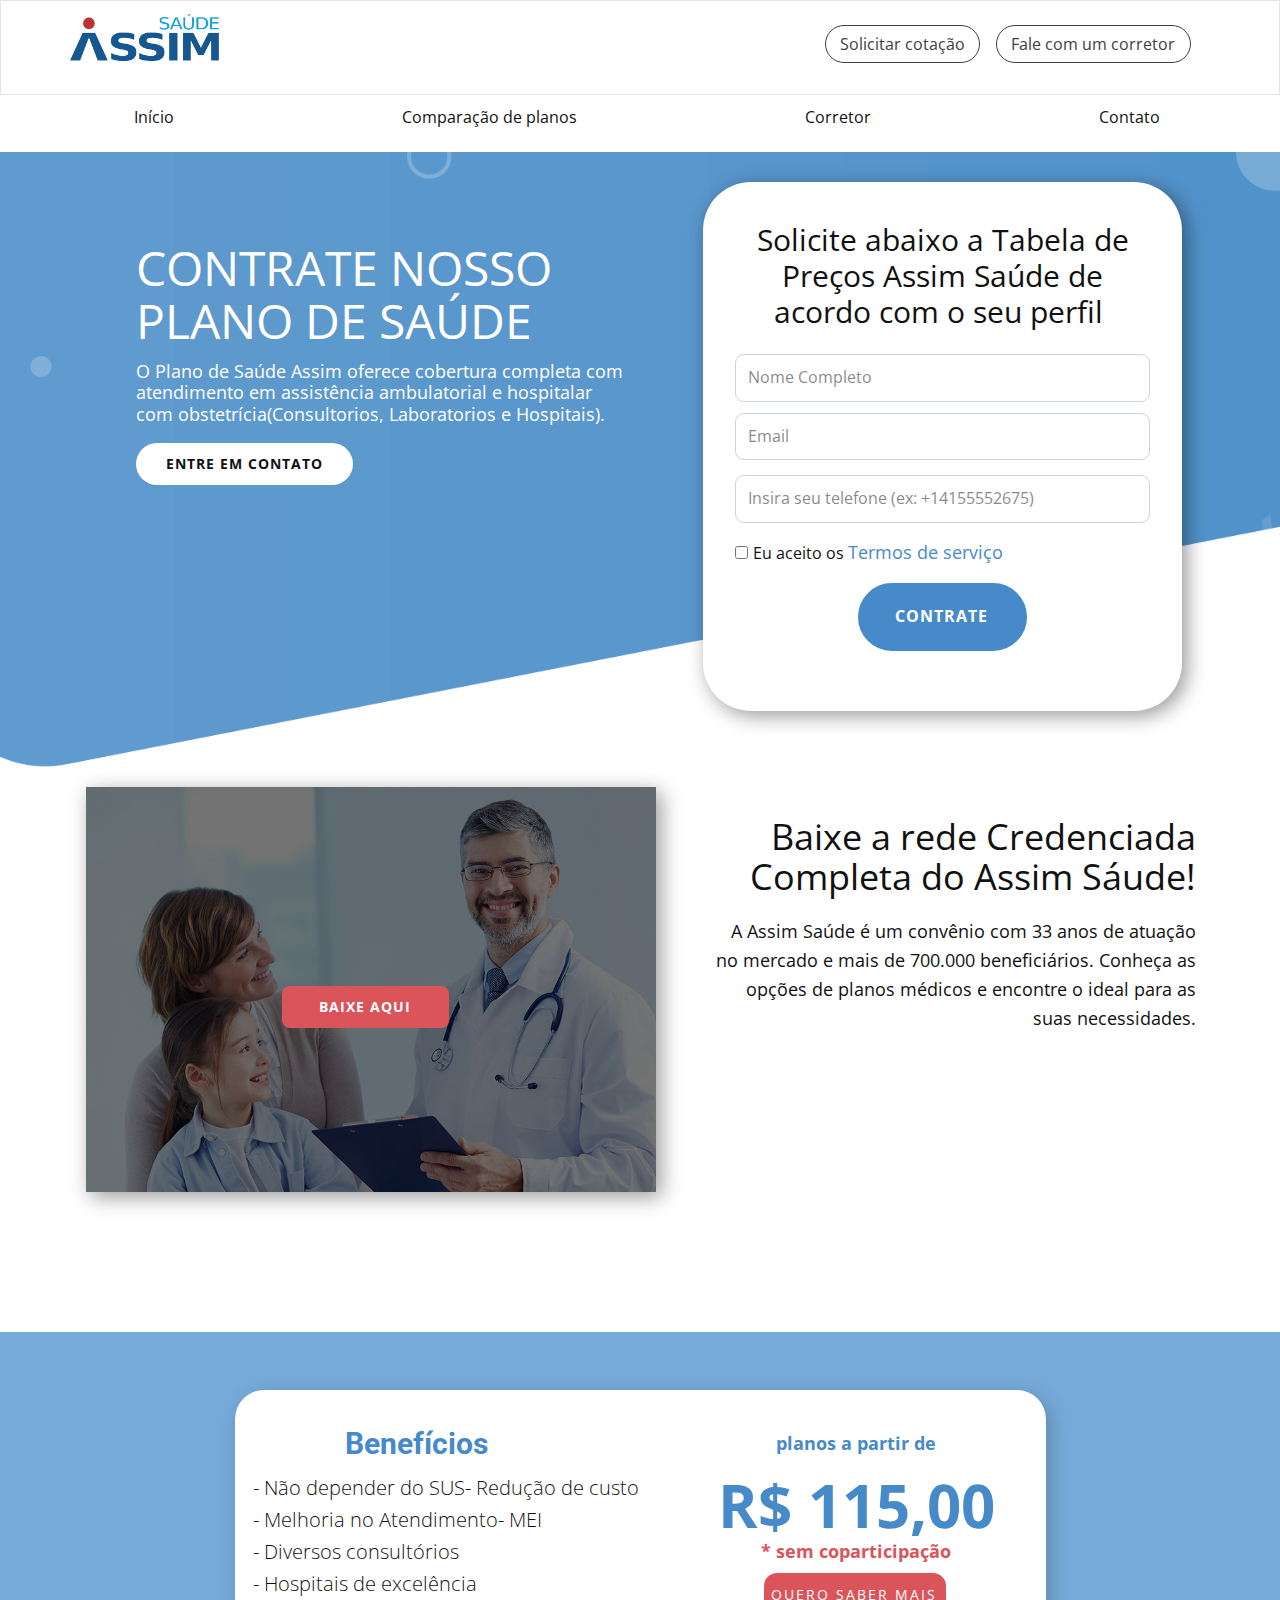
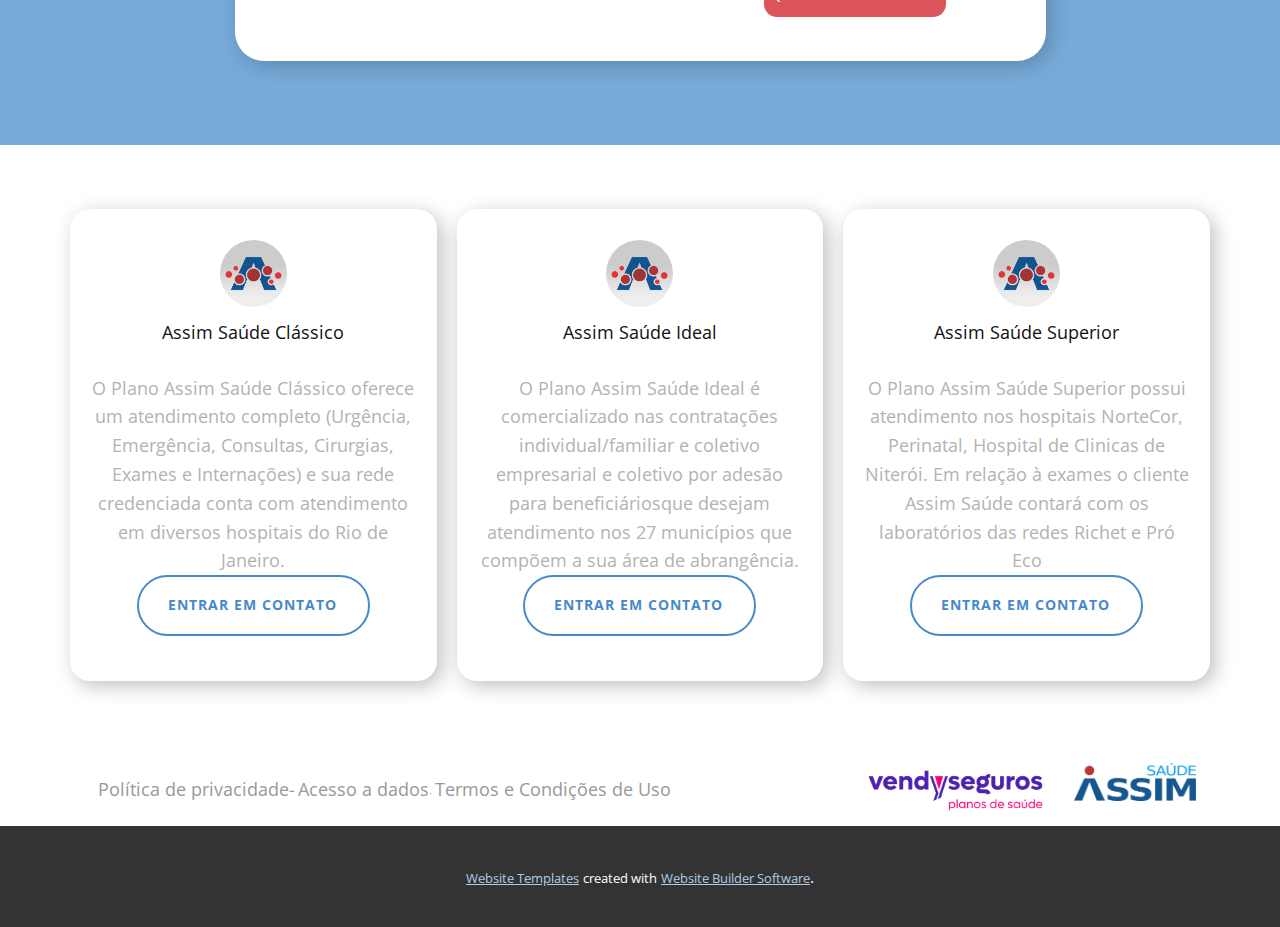
==== Assim.html @ 017b0360 "Add files via upload" ====
<!DOCTYPE html>
<html style="font-size: 16px;" lang="pt"><head>
    <meta name="viewport" content="width=device-width, initial-scale=1.0">
    <meta charset="utf-8">
    <meta name="keywords" content="​CONTRATE NOSSO PLANO DE SAÚDE, ​Uma equipe preparada e a melhor consultoria do Rio de Janeiro, Benefícios, planos a partir de, R$ 95,00">
    <meta name="description" content="">
    <title>Assim</title>
    <link rel="stylesheet" href="nicepage.css" media="screen">
<link rel="stylesheet" href="Assim.css" media="screen">
    <script class="u-script" type="text/javascript" src="jquery.js" defer=""></script>
    <script class="u-script" type="text/javascript" src="nicepage.js" defer=""></script>
    <meta name="generator" content="Nicepage 5.7.9, nicepage.com">
    <meta name="referrer" content="origin">
    <meta property="og:image" content="images/assimsade.png">
    <link id="u-theme-google-font" rel="stylesheet" href="https://fonts.googleapis.com/css?family=Roboto:100,100i,300,300i,400,400i,500,500i,700,700i,900,900i|Open+Sans:300,300i,400,400i,500,500i,600,600i,700,700i,800,800i">
    <link id="u-page-google-font" rel="stylesheet" href="https://fonts.googleapis.com/css?family=Open+Sans:300,300i,400,400i,500,500i,600,600i,700,700i,800,800i">
    
    
    
    
    
    <script type="application/ld+json">{
		"@context": "http://schema.org",
		"@type": "Organization",
		"name": "Site1",
		"logo": "images/assimsade.png?rand=aa9c"
}</script>
    <meta name="theme-color" content="#478ac9">
    <meta property="og:title" content="Assim">
    <meta property="og:description" content="">
    <meta property="og:type" content="website">
  <link rel="stylesheet" href="https://cdnjs.cloudflare.com/ajax/libs/font-awesome/4.5.0/css/font-awesome.min.css">
	<style>
		.whatsapp-link {
			position: fixed;
			width: 60px;
			height: 60px;
			bottom: 40px;
			right: 40px;
			background-color: #25d366;
			color: #fff;
			border-radius: 50px;
			text-align: center;
			font-size: 30px;
			box-shadow: 1px 1px 2px #888;
			z-index: 1000;
		}
 
		.fa-whatsapp {
			margin-top: 16px;
		}
</style><meta data-intl-tel-input-cdn-path="intlTelInput/"></head>
  <body class="u-body u-overlap u-xl-mode" data-lang="pt"><header class=" u-border-no-bottom u-border-no-left u-border-no-right u-border-no-top u-header u-section-row-container" id="sec-9229" style="" data-animation-name="" data-animation-duration="0" data-animation-delay="0" data-animation-direction=""><div class="u-section-rows">
        <div class="u-border-1 u-border-grey-10 u-section-row u-sticky u-sticky-8583 u-white" data-animation-name="" data-animation-duration="0" data-animation-delay="0" data-animation-direction="">
          <div class="u-clearfix u-sheet u-sheet-1">
            <nav class="u-menu u-menu-one-level u-offcanvas u-menu-1">
              <div class="menu-collapse">
                <a class="u-button-style u-custom-active-color u-custom-border-radius u-custom-color u-custom-hover-color u-grey-40 u-nav-link" href="#" style="background-image: none;">
                  <svg class="u-svg-link" viewBox="0 0 24 24"><use xmlns:xlink="http://www.w3.org/1999/xlink" xlink:href="#svg-9a63"></use></svg>
                  <svg class="u-svg-content" version="1.1" id="svg-9a63" viewBox="0 0 16 16" x="0px" y="0px" xmlns:xlink="http://www.w3.org/1999/xlink" xmlns="http://www.w3.org/2000/svg"><g><rect y="1" width="16" height="2"></rect><rect y="7" width="16" height="2"></rect><rect y="13" width="16" height="2"></rect>
</g></svg>
                </a>
              </div>
              <div class="u-custom-menu u-nav-container">
                <ul class="u-nav u-spacing-16 u-unstyled u-nav-1"><li class="u-nav-item"><a class="u-border-1 u-border-grey-75 u-button-style u-hover-palette-2-base u-nav-link u-radius-21" href="Assim.html#carousel_3b74" style="padding: 10px 14px;">Solicitar cotação</a>
</li><li class="u-nav-item"><a class="u-border-1 u-border-grey-75 u-button-style u-hover-palette-2-base u-nav-link u-radius-21" href="blog/blog.html" style="padding: 10px 15px 10px 14px;">Fale com um corretor</a>
</li></ul>
              </div>
              <div class="u-custom-menu u-nav-container-collapse">
                <div class="u-black u-container-style u-inner-container-layout u-opacity u-opacity-95 u-sidenav">
                  <div class="u-inner-container-layout u-sidenav-overflow">
                    <div class="u-menu-close"></div>
                    <ul class="u-align-center u-nav u-popupmenu-items u-unstyled u-nav-2"><li class="u-nav-item"><a class="u-button-style u-nav-link" href="Assim.html#carousel_3b74">Solicitar cotação</a>
</li><li class="u-nav-item"><a class="u-button-style u-nav-link" href="blog/blog.html">Fale com um corretor</a>
</li></ul>
                  </div>
                </div>
                <div class="u-black u-menu-overlay u-opacity u-opacity-70"></div>
              </div>
            </nav>
            <a href="Assim.html" class="u-image u-logo u-image-1" data-image-width="4096" data-image-height="1283" title="Assim">
              <img src="images/assimsade.png?rand=aa9c" class="u-logo-image u-logo-image-1">
            </a>
          </div>
          
          
          
          
          
        </div>
        <div class="u-section-row">
          <div class="u-clearfix u-sheet u-sheet-2">
            <nav class="u-menu u-menu-one-level u-offcanvas u-menu-2">
              <div class="menu-collapse">
                <a class="u-button-style u-custom-active-color u-custom-hover-color u-nav-link" href="#">
                  <svg class="u-svg-link" viewBox="0 0 24 24"><use xmlns:xlink="http://www.w3.org/1999/xlink" xlink:href="#svg-55bf"></use></svg>
                  <svg class="u-svg-content" version="1.1" id="svg-55bf" viewBox="0 0 16 16" x="0px" y="0px" xmlns:xlink="http://www.w3.org/1999/xlink" xmlns="http://www.w3.org/2000/svg"><g><rect y="1" width="16" height="2"></rect><rect y="7" width="16" height="2"></rect><rect y="13" width="16" height="2"></rect>
</g></svg>
                </a>
              </div>
              <div class="u-custom-menu u-nav-container">
                <ul class="u-nav u-unstyled"><li class="u-nav-item"><a class="u-active-white u-button-style u-hover-palette-2-base u-nav-link" style="padding: 14px 114px;">Início</a>
</li><li class="u-nav-item"><a class="u-active-white u-button-style u-hover-palette-2-base u-nav-link" target="_blank" style="padding: 14px 114px;">Comparação de planos</a>
</li><li class="u-nav-item"><a class="u-active-white u-button-style u-hover-palette-2-base u-nav-link" style="padding: 14px 114px;">Corretor</a>
</li><li class="u-nav-item"><a class="u-active-white u-button-style u-hover-palette-2-base u-nav-link" style="padding: 14px 114px;">Contato</a>
</li></ul>
              </div>
              <div class="u-custom-menu u-nav-container-collapse">
                <div class="u-black u-container-style u-inner-container-layout u-opacity u-opacity-95 u-sidenav">
                  <div class="u-inner-container-layout u-sidenav-overflow">
                    <div class="u-menu-close"></div>
                    <ul class="u-align-center u-nav u-popupmenu-items u-unstyled u-nav-4"><li class="u-nav-item"><a class="u-button-style u-nav-link">Início</a>
</li><li class="u-nav-item"><a class="u-button-style u-nav-link" target="_blank">Comparação de planos</a>
</li><li class="u-nav-item"><a class="u-button-style u-nav-link">Corretor</a>
</li><li class="u-nav-item"><a class="u-button-style u-nav-link">Contato</a>
</li></ul>
                  </div>
                </div>
                <div class="u-black u-menu-overlay u-opacity u-opacity-70"></div>
              </div>
            </nav>
          </div>
          
          
          
          
          
        </div>
      </div></header>
    <section class="u-align-center u-clearfix u-white u-section-1" id="carousel_3b74">
      <img class="u-expanded-width u-image u-image-default u-image-1" src="images/fundo.png" alt="" data-image-width="1920" data-image-height="801">
      <div class="u-clearfix u-gutter-0 u-layout-wrap u-layout-wrap-1">
        <div class="u-layout">
          <div class="u-layout-row">
            <div class="u-container-style u-layout-cell u-size-30 u-layout-cell-1">
              <div class="u-container-layout u-container-layout-1">
                <div class="u-list u-list-1">
                  <div class="u-repeater u-repeater-1">
                    <div class="u-align-left u-container-style u-list-item u-repeater-item u-shape-rectangle">
                      <div class="u-container-layout u-similar-container u-container-layout-2">
                        <h2 class="u-align-left u-custom-font u-font-open-sans u-text u-text-body-alt-color u-text-1"> CONTRATE NOSSO PLANO DE SAÚDE</h2>
                        <h5 class="u-align-left u-custom-font u-font-open-sans u-text u-text-body-alt-color u-text-2"> O&nbsp;Plano de Saúde Assim&nbsp;oferece cobertura completa com atendimento em assistência ambulatorial e hospitalar com obstetrícia(Consultorios, Laboratorios e Hospitais).</h5>
                      </div>
                    </div>
                  </div>
                </div>
                <a href="Assim.html" class="u-align-left u-btn u-btn-round u-button-style u-hover-palette-1-light-1 u-radius-50 u-white u-btn-1">ENTRE EM CONTATO</a>
              </div>
            </div>
            <div class="u-align-left u-container-style u-layout-cell u-radius-48 u-shape-round u-size-30 u-white u-layout-cell-2">
              <div class="u-container-layout u-valign-top u-container-layout-3">
                <h3 class="u-align-center u-custom-font u-font-open-sans u-text u-text-3"> Solicite abaixo a&nbsp;Tabela de Preços Assim Saúde&nbsp;de acordo com o seu perfil&nbsp;</h3>
                <div class="u-form u-form-1">
                  <form action="https://forms.nicepagesrv.com/v2/form/process" class="u-clearfix u-form-spacing-15 u-form-vertical u-inner-form" style="padding: 0;" source="email" name="form">
                    <div class="u-form-group u-label-none u-form-group-1">
                      <label for="name-daf4" class="u-label">Nome Completo</label>
                      <input type="text" placeholder="Nome Completo" id="name-daf4" name="name" class="u-border-palette-5-light-1 u-input u-input-rectangle u-radius-9 u-input-1" required="required" wfd-id="id385">
                    </div>
                    <div class="u-form-email u-form-group u-label-none">
                      <label for="email-daf4" class="u-label">Email</label>
                      <input type="email" placeholder="Email" id="email-daf4" name="email" class="u-border-palette-5-light-1 u-input u-input-rectangle u-radius-9 u-input-2" required="" wfd-id="id386">
                    </div>
                    <div class="u-form-group u-form-phone u-label-none u-form-group-3">
                      <label for="phone-ae06" class="u-label">Telefone</label>
                      <input type="tel" pattern="\+?\d{0,3}[\s\(\-]?([0-9]{2,3})[\s\)\-]?([\s\-]?)([0-9]{3})[\s\-]?([0-9]{2})[\s\-]?([0-9]{2})" placeholder="Insira seu telefone (ex: +14155552675)" id="phone-ae06" name="phone" class="u-border-palette-5-light-1 u-input u-input-rectangle u-radius-9 u-input-3" required="">
                    </div>
                    <div class="u-form-agree u-form-group u-label-none u-form-group-4">
                      <label class="u-field-label"></label>
                      <input type="checkbox" id="agree-f183" name="agree" class="u-agree-checkbox u-field-input" required="" wfd-id="id387">
                      <label for="agree-f183" class="u-agree-label u-field-label" style="">Eu aceito os <a href="#">Termos de serviço</a>
                      </label>
                    </div>
                    <div class="u-align-center u-form-group u-form-submit u-label-none">
                      <a href="#" class="u-active-white u-border-2 u-border-active-palette-1-base u-border-hover-palette-1-base u-border-palette-1-base u-btn u-btn-round u-btn-submit u-button-style u-hover-white u-palette-1-base u-radius-50 u-btn-2">Contrate</a>
                      <input type="submit" value="submit" class="u-form-control-hidden" wfd-id="id388">
                    </div>
                    <div class="u-form-send-message u-form-send-success">Muito obrigado,seus dados foram enviados!</div>
                    <div class="u-form-send-error u-form-send-message">Erro, tente novamente</div>
                    <input type="hidden" value="" name="recaptchaResponse" wfd-id="id389">
                    <input type="hidden" name="formServices" value="df6d3490a76a9426b9219dff5a331f48">
                  </form>
                </div>
              </div>
            </div>
          </div>
        </div>
      </div>
    </section>
    <section class="u-clearfix u-section-2" id="sec-4afb">
      <div class="u-clearfix u-sheet u-sheet-1">
        <div class="u-clearfix u-expanded-width-xs u-layout-wrap u-layout-wrap-1">
          <div class="u-layout">
            <div class="u-layout-row">
              <div class="u-container-style u-image u-layout-cell u-shading u-size-30 u-image-1" data-image-width="900" data-image-height="900">
                <div class="u-container-layout u-container-layout-1">
                  <a href="files/rede-credenciada-assim-saude.pdf" class="u-btn u-btn-round u-button-style u-file-link u-hover-palette-1-light-1 u-palette-2-base u-radius-8 u-btn-1" target="_blank">BAIXE AQUI</a>
                </div>
              </div>
              <div class="u-container-style u-layout-cell u-size-30 u-layout-cell-2">
                <div class="u-container-layout u-valign-top-lg u-valign-top-md u-valign-top-sm u-valign-top-xl u-container-layout-2">
                  <h2 class="u-align-right u-custom-font u-font-open-sans u-text u-text-default-lg u-text-default-md u-text-default-sm u-text-default-xl u-text-1"> Baixe a rede Credenciada Completa do Assim Sáude!</h2>
                  <p class="u-align-right u-custom-font u-font-open-sans u-text u-text-2"> A Assim Saúde é um convênio com 33 anos de atuação no mercado e mais de 700.000 beneficiários. Conheça as opções de planos médicos e encontre o ideal para as suas necessidades.</p>
                </div>
              </div>
            </div>
          </div>
        </div>
      </div>
    </section>
    <section class="u-align-center u-clearfix u-palette-1-light-1 u-section-3" id="sec-1845">
      <div class="u-clearfix u-sheet u-sheet-1">
        <div class="u-align-center u-container-style u-expanded-width-xs u-group u-radius-29 u-shape-round u-white u-group-1">
          <div class="u-container-layout u-container-layout-1">
            <h1 class="u-text u-text-palette-1-base u-text-1">Benefícios</h1>
            <h1 class="u-custom-font u-font-open-sans u-text u-text-palette-1-base u-text-2">planos a partir de</h1>
            <h1 class="u-custom-font u-font-open-sans u-text u-text-palette-1-base u-text-3">R$ 115,00</h1>
            <p class="u-align-center-xs u-align-left-lg u-align-left-md u-align-left-sm u-align-left-xl u-text u-text-4"> - Não depender do SUS- Redução de custo<br>- Melhoria no Atendimento- MEI&nbsp;<br>- Diversos consultórios<br>- Hospitais de excelência
            </p>
            <h1 class="u-custom-font u-font-open-sans u-text u-text-palette-2-base u-text-5"> * sem coparticipação</h1>
            <a href="Assim.html" class="u-active-palette-2-base u-border-none u-btn u-btn-round u-button-style u-color-scheme-summer-time u-color-style-multicolor-1 u-hover-palette-2-base u-palette-2-base u-radius-13 u-btn-1">quero saber mais</a>
          </div>
        </div>
      </div>
    </section>
    <section class="u-clearfix u-container-align-center u-white u-section-4" id="carousel_2734">
      <div class="u-clearfix u-sheet u-sheet-1">
        <div class="u-expanded-width u-list u-list-1">
          <div class="u-repeater u-repeater-1">
            <div class="u-container-style u-list-item u-radius-20 u-repeater-item u-shape-round u-white u-list-item-1">
              <div class="u-container-layout u-similar-container u-container-layout-1">
                <img class="u-image u-image-circle u-preserve-proportions u-image-1" src="images/icone.webp" alt="" data-image-width="240" data-image-height="240">
                <h6 class="u-align-center u-custom-font u-font-open-sans u-text u-text-default u-text-1"> Assim Saúde Clássico</h6>
                <p class="u-align-center u-text u-text-grey-30 u-text-2"> O Plano Assim Saúde Clássico oferece um atendimento completo (Urgência, Emergência, Consultas, Cirurgias, Exames e Internações) e sua rede credenciada conta com atendimento em diversos hospitais do Rio de Janeiro.</p>
                <a href="Assim.html" class="u-border-2 u-border-hover-palette-1-base u-border-palette-1-base u-btn u-btn-round u-button-style u-hover-palette-1-base u-none u-radius-50 u-btn-1">ENTRAR EM CONTATO</a>
              </div>
            </div>
            <div class="u-container-style u-list-item u-radius-20 u-repeater-item u-shape-round u-white u-list-item-2">
              <div class="u-container-layout u-similar-container u-container-layout-2">
                <img class="u-image u-image-circle u-preserve-proportions u-image-2" src="images/icone.webp" alt="" data-image-width="240" data-image-height="240">
                <h6 class="u-align-center u-custom-font u-font-open-sans u-text u-text-default u-text-3"> Assim Saúde Ideal</h6>
                <p class="u-align-center u-text u-text-grey-30 u-text-4"> O&nbsp;Plano Assim Saúde Ideal&nbsp;é comercializado nas contratações individual/familiar e coletivo empresarial e coletivo por adesão para beneficiáriosque desejam atendimento nos 27 municípios que compõem a sua área de abrangência.</p>
                <a href="Assim.html" class="u-border-2 u-border-hover-palette-1-base u-border-palette-1-base u-btn u-btn-round u-button-style u-hover-palette-1-base u-none u-radius-50 u-btn-2"> ENTRAR EM CONTATO</a>
              </div>
            </div>
            <div class="u-container-align-center u-container-style u-list-item u-radius-20 u-repeater-item u-shape-round u-white u-list-item-3">
              <div class="u-container-layout u-similar-container u-container-layout-3">
                <img class="u-image u-image-circle u-preserve-proportions u-image-3" src="images/icone.webp" alt="" data-image-width="240" data-image-height="240">
                <h6 class="u-align-center u-custom-font u-font-open-sans u-text u-text-default u-text-5"> Assim Saúde Superior</h6>
                <p class="u-align-center u-text u-text-grey-30 u-text-6"> O Plano Assim Saúde Superior possui atendimento nos hospitais NorteCor, Perinatal, Hospital de Clinicas de Niterói. Em relação à exames o cliente Assim Saúde contará com os laboratórios das redes Richet e Pró Eco</p>
                <a href="Assim.html" class="u-border-2 u-border-hover-palette-1-base u-border-palette-1-base u-btn u-btn-round u-button-style u-hover-palette-1-base u-none u-radius-50 u-btn-3"> ENTRAR EM CONTATO</a>
              </div>
            </div>
          </div>
        </div>
      </div>
    </section>
    
    
    <footer class="u-align-center u-clearfix u-footer u-footer" id="sec-4da2"><div class="u-clearfix u-sheet u-sheet-1">
        <img class="u-image u-image-contain u-image-default u-image-1" src="images/Vendy.png" alt="" data-image-width="4096" data-image-height="1283">
        <img class="u-image u-image-contain u-image-default u-image-2" src="images/assimsade.png?rand=95af" alt="" data-image-width="4096" data-image-height="1283">
        <p class="u-small-text u-text u-text-grey-25 u-text-variant u-text-1">
          <a href="https://assimonline.com.br/politica-de-privacidade/" target="_blank" rel="noopener" class="S1PPyQ u-active-none u-border-none u-btn u-button-link u-button-style u-hover-none u-none u-text-grey-40 u-btn-1">Política de privacidade-</a>
          <a href="https://assimonline.com.br/acesso-a-dados/" target="_blank" rel="noopener" class="S1PPyQ u-active-none u-border-none u-btn u-button-link u-button-style u-hover-none u-none u-text-grey-40 u-btn-2">Acesso a dado​s</a>- <a href="https://assimonline.com.br/termos-e-condicoes-de-uso/" target="_blank" rel="noopener" class="S1PPyQ u-active-none u-border-none u-btn u-button-link u-button-style u-hover-none u-none u-text-grey-40 u-btn-3">Termos e Condições de Uso</a>
        </p>
      </div></footer>
    <section class="u-backlink u-clearfix u-grey-80">
      <a class="u-link" href="https://nicepage.com/website-templates" target="_blank">
        <span>Website Templates</span>
      </a>
      <p class="u-text">
        <span>created with</span>
      </p>
      <a class="u-link" href="" target="_blank">
        <span>Website Builder Software</span>
      </a>. 
    </section>
  
</body></html>
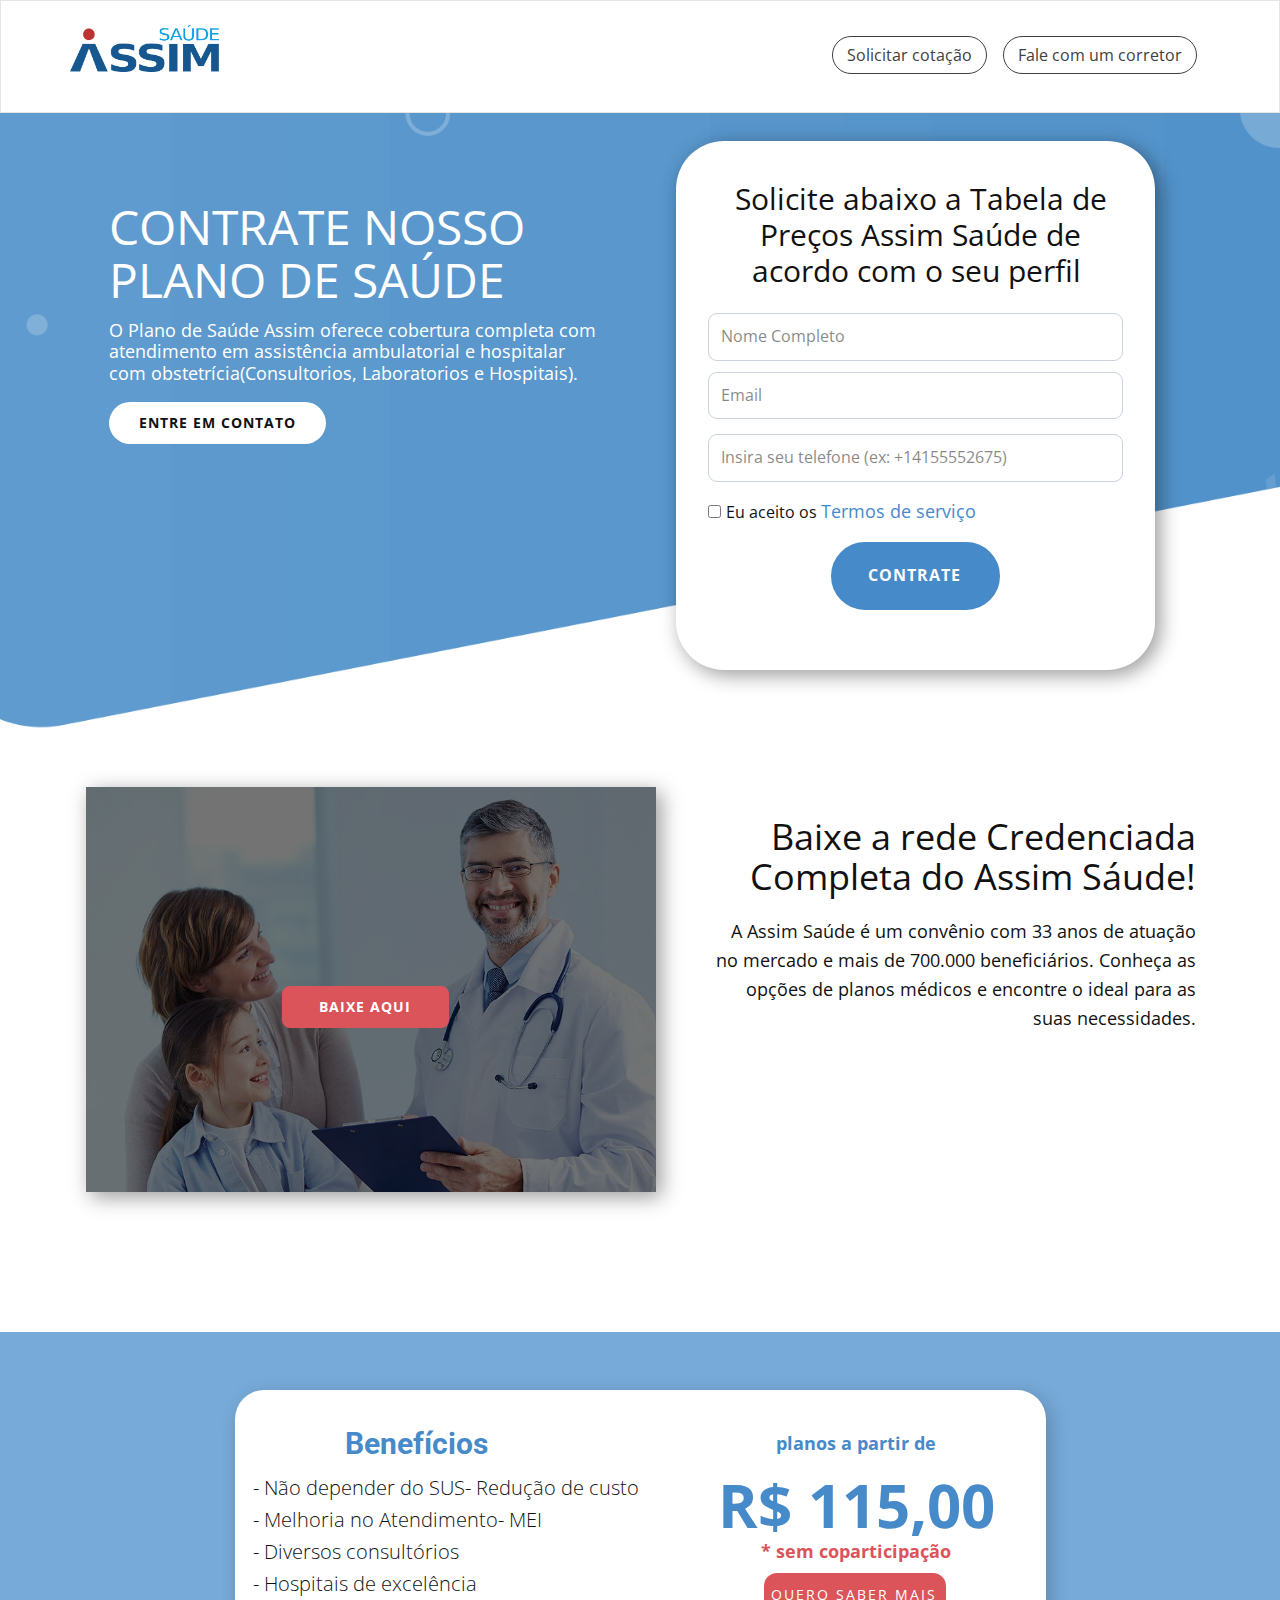
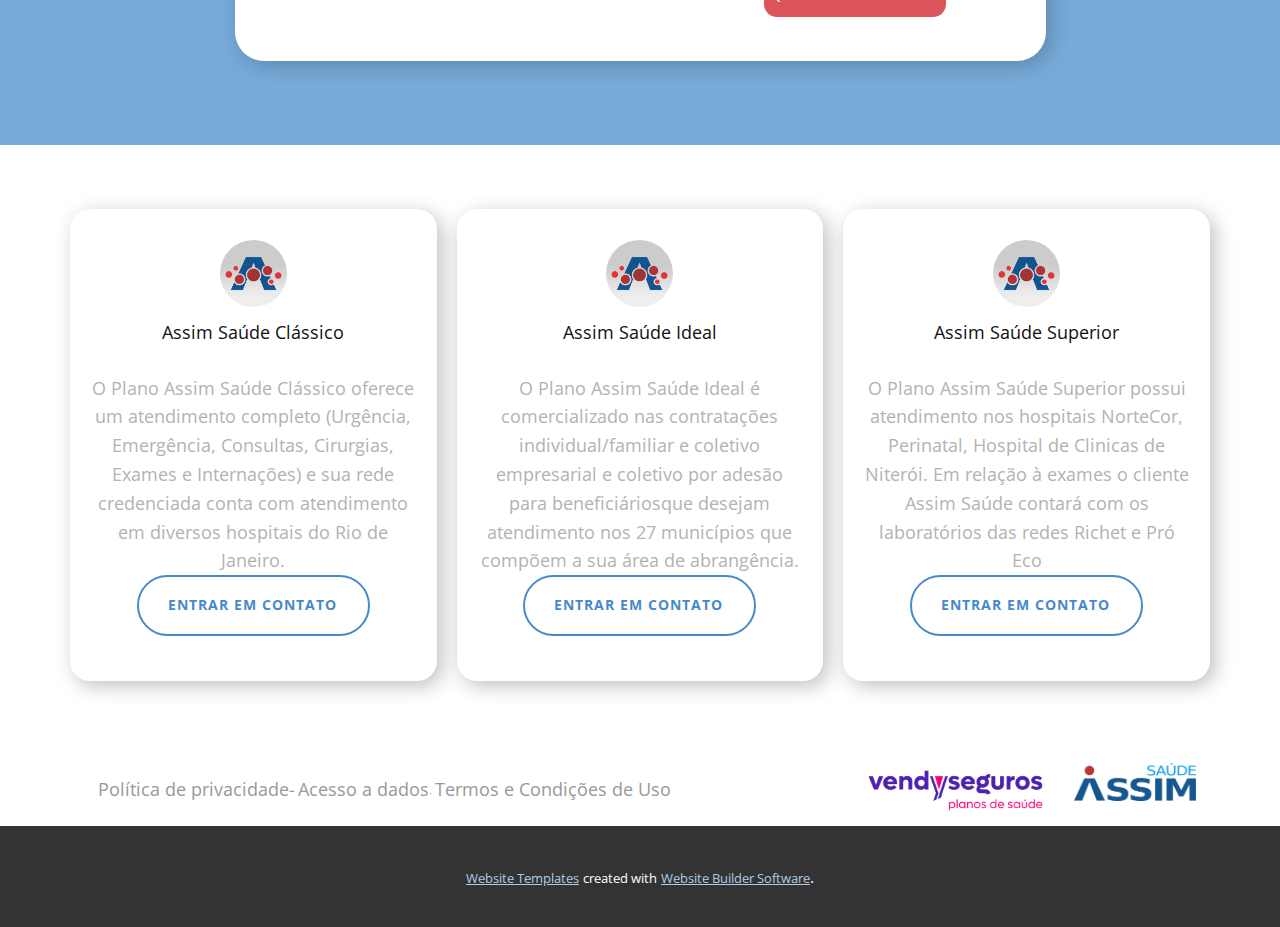
==== commit 375f4637: "Add files via upload" ====
--- a/Assim.html
+++ b/Assim.html
@@ -50,82 +50,35 @@
 			margin-top: 16px;
 		}
 </style><meta data-intl-tel-input-cdn-path="intlTelInput/"></head>
-  <body class="u-body u-overlap u-xl-mode" data-lang="pt"><header class=" u-border-no-bottom u-border-no-left u-border-no-right u-border-no-top u-header u-section-row-container" id="sec-9229" style="" data-animation-name="" data-animation-duration="0" data-animation-delay="0" data-animation-direction=""><div class="u-section-rows">
-        <div class="u-border-1 u-border-grey-10 u-section-row u-sticky u-sticky-8583 u-white" data-animation-name="" data-animation-duration="0" data-animation-delay="0" data-animation-direction="">
-          <div class="u-clearfix u-sheet u-sheet-1">
-            <nav class="u-menu u-menu-one-level u-offcanvas u-menu-1">
-              <div class="menu-collapse">
-                <a class="u-button-style u-custom-active-color u-custom-border-radius u-custom-color u-custom-hover-color u-grey-40 u-nav-link" href="#" style="background-image: none;">
-                  <svg class="u-svg-link" viewBox="0 0 24 24"><use xmlns:xlink="http://www.w3.org/1999/xlink" xlink:href="#svg-9a63"></use></svg>
-                  <svg class="u-svg-content" version="1.1" id="svg-9a63" viewBox="0 0 16 16" x="0px" y="0px" xmlns:xlink="http://www.w3.org/1999/xlink" xmlns="http://www.w3.org/2000/svg"><g><rect y="1" width="16" height="2"></rect><rect y="7" width="16" height="2"></rect><rect y="13" width="16" height="2"></rect>
+  <body class="u-body u-overlap u-xl-mode" data-lang="pt"><header class="u-border-1 u-border-grey-10 u-header u-sticky u-sticky-8583 u-white" id="sec-9229" data-animation-name="" data-animation-duration="0" data-animation-delay="0" data-animation-direction=""><div class="u-clearfix u-sheet u-sheet-1">
+        <nav class="u-menu u-menu-one-level u-offcanvas u-menu-1">
+          <div class="menu-collapse">
+            <a class="u-button-style u-custom-active-color u-custom-border-radius u-custom-color u-custom-hover-color u-grey-40 u-nav-link" href="#" style="background-image: none;">
+              <svg class="u-svg-link" viewBox="0 0 24 24"><use xmlns:xlink="http://www.w3.org/1999/xlink" xlink:href="#svg-9a63"></use></svg>
+              <svg class="u-svg-content" version="1.1" id="svg-9a63" viewBox="0 0 16 16" x="0px" y="0px" xmlns:xlink="http://www.w3.org/1999/xlink" xmlns="http://www.w3.org/2000/svg"><g><rect y="1" width="16" height="2"></rect><rect y="7" width="16" height="2"></rect><rect y="13" width="16" height="2"></rect>
 </g></svg>
-                </a>
-              </div>
-              <div class="u-custom-menu u-nav-container">
-                <ul class="u-nav u-spacing-16 u-unstyled u-nav-1"><li class="u-nav-item"><a class="u-border-1 u-border-grey-75 u-button-style u-hover-palette-2-base u-nav-link u-radius-21" href="Assim.html#carousel_3b74" style="padding: 10px 14px;">Solicitar cotação</a>
-</li><li class="u-nav-item"><a class="u-border-1 u-border-grey-75 u-button-style u-hover-palette-2-base u-nav-link u-radius-21" href="blog/blog.html" style="padding: 10px 15px 10px 14px;">Fale com um corretor</a>
+            </a>
+          </div>
+          <div class="u-custom-menu u-nav-container">
+            <ul class="u-nav u-spacing-16 u-unstyled u-nav-1"><li class="u-nav-item"><a class="u-border-1 u-border-grey-75 u-button-style u-hover-palette-2-base u-nav-link u-radius-21" href="cotação.html" style="padding: 10px 14px;">Solicitar cotação</a>
+</li><li class="u-nav-item"><a class="u-border-1 u-border-grey-75 u-button-style u-hover-palette-2-base u-nav-link u-radius-21" href="https://wa.me/message/K7DCQCY6DWU6N1" style="padding: 10px 14px;">Fale com um corretor</a>
 </li></ul>
-              </div>
-              <div class="u-custom-menu u-nav-container-collapse">
-                <div class="u-black u-container-style u-inner-container-layout u-opacity u-opacity-95 u-sidenav">
-                  <div class="u-inner-container-layout u-sidenav-overflow">
-                    <div class="u-menu-close"></div>
-                    <ul class="u-align-center u-nav u-popupmenu-items u-unstyled u-nav-2"><li class="u-nav-item"><a class="u-button-style u-nav-link" href="Assim.html#carousel_3b74">Solicitar cotação</a>
-</li><li class="u-nav-item"><a class="u-button-style u-nav-link" href="blog/blog.html">Fale com um corretor</a>
+          </div>
+          <div class="u-custom-menu u-nav-container-collapse">
+            <div class="u-black u-container-style u-inner-container-layout u-opacity u-opacity-95 u-sidenav">
+              <div class="u-inner-container-layout u-sidenav-overflow">
+                <div class="u-menu-close"></div>
+                <ul class="u-align-center u-nav u-popupmenu-items u-unstyled u-nav-2"><li class="u-nav-item"><a class="u-button-style u-nav-link" href="cotação.html">Solicitar cotação</a>
+</li><li class="u-nav-item"><a class="u-button-style u-nav-link" href="https://wa.me/message/K7DCQCY6DWU6N1">Fale com um corretor</a>
 </li></ul>
-                  </div>
-                </div>
-                <div class="u-black u-menu-overlay u-opacity u-opacity-70"></div>
-              </div>
-            </nav>
-            <a href="Assim.html" class="u-image u-logo u-image-1" data-image-width="4096" data-image-height="1283" title="Assim">
-              <img src="images/assimsade.png?rand=aa9c" class="u-logo-image u-logo-image-1">
-            </a>
-          </div>
-          
-          
-          
-          
-          
-        </div>
-        <div class="u-section-row">
-          <div class="u-clearfix u-sheet u-sheet-2">
-            <nav class="u-menu u-menu-one-level u-offcanvas u-menu-2">
-              <div class="menu-collapse">
-                <a class="u-button-style u-custom-active-color u-custom-hover-color u-nav-link" href="#">
-                  <svg class="u-svg-link" viewBox="0 0 24 24"><use xmlns:xlink="http://www.w3.org/1999/xlink" xlink:href="#svg-55bf"></use></svg>
-                  <svg class="u-svg-content" version="1.1" id="svg-55bf" viewBox="0 0 16 16" x="0px" y="0px" xmlns:xlink="http://www.w3.org/1999/xlink" xmlns="http://www.w3.org/2000/svg"><g><rect y="1" width="16" height="2"></rect><rect y="7" width="16" height="2"></rect><rect y="13" width="16" height="2"></rect>
-</g></svg>
-                </a>
-              </div>
-              <div class="u-custom-menu u-nav-container">
-                <ul class="u-nav u-unstyled"><li class="u-nav-item"><a class="u-active-white u-button-style u-hover-palette-2-base u-nav-link" style="padding: 14px 114px;">Início</a>
-</li><li class="u-nav-item"><a class="u-active-white u-button-style u-hover-palette-2-base u-nav-link" target="_blank" style="padding: 14px 114px;">Comparação de planos</a>
-</li><li class="u-nav-item"><a class="u-active-white u-button-style u-hover-palette-2-base u-nav-link" style="padding: 14px 114px;">Corretor</a>
-</li><li class="u-nav-item"><a class="u-active-white u-button-style u-hover-palette-2-base u-nav-link" style="padding: 14px 114px;">Contato</a>
-</li></ul>
-              </div>
-              <div class="u-custom-menu u-nav-container-collapse">
-                <div class="u-black u-container-style u-inner-container-layout u-opacity u-opacity-95 u-sidenav">
-                  <div class="u-inner-container-layout u-sidenav-overflow">
-                    <div class="u-menu-close"></div>
-                    <ul class="u-align-center u-nav u-popupmenu-items u-unstyled u-nav-4"><li class="u-nav-item"><a class="u-button-style u-nav-link">Início</a>
-</li><li class="u-nav-item"><a class="u-button-style u-nav-link" target="_blank">Comparação de planos</a>
-</li><li class="u-nav-item"><a class="u-button-style u-nav-link">Corretor</a>
-</li><li class="u-nav-item"><a class="u-button-style u-nav-link">Contato</a>
-</li></ul>
-                  </div>
-                </div>
-                <div class="u-black u-menu-overlay u-opacity u-opacity-70"></div>
-              </div>
-            </nav>
-          </div>
-          
-          
-          
-          
-          
-        </div>
+              </div>
+            </div>
+            <div class="u-black u-menu-overlay u-opacity u-opacity-70"></div>
+          </div>
+        </nav>
+        <a href="Assim.html" class="u-image u-logo u-image-1" data-image-width="4096" data-image-height="1283" title="Assim">
+          <img src="images/assimsade.png?rand=aa9c" class="u-logo-image u-logo-image-1">
+        </a>
       </div></header>
     <section class="u-align-center u-clearfix u-white u-section-1" id="carousel_3b74">
       <img class="u-expanded-width u-image u-image-default u-image-1" src="images/fundo.png" alt="" data-image-width="1920" data-image-height="801">
@@ -217,7 +170,7 @@
             <p class="u-align-center-xs u-align-left-lg u-align-left-md u-align-left-sm u-align-left-xl u-text u-text-4"> - Não depender do SUS- Redução de custo<br>- Melhoria no Atendimento- MEI&nbsp;<br>- Diversos consultórios<br>- Hospitais de excelência
             </p>
             <h1 class="u-custom-font u-font-open-sans u-text u-text-palette-2-base u-text-5"> * sem coparticipação</h1>
-            <a href="Assim.html" class="u-active-palette-2-base u-border-none u-btn u-btn-round u-button-style u-color-scheme-summer-time u-color-style-multicolor-1 u-hover-palette-2-base u-palette-2-base u-radius-13 u-btn-1">quero saber mais</a>
+            <a href="Assim.html#carousel_3b74" class="u-active-palette-2-base u-border-none u-btn u-btn-round u-button-style u-color-scheme-summer-time u-color-style-multicolor-1 u-hover-palette-2-base u-palette-2-base u-radius-13 u-btn-1">quero saber mais</a>
           </div>
         </div>
       </div>
@@ -231,7 +184,7 @@
                 <img class="u-image u-image-circle u-preserve-proportions u-image-1" src="images/icone.webp" alt="" data-image-width="240" data-image-height="240">
                 <h6 class="u-align-center u-custom-font u-font-open-sans u-text u-text-default u-text-1"> Assim Saúde Clássico</h6>
                 <p class="u-align-center u-text u-text-grey-30 u-text-2"> O Plano Assim Saúde Clássico oferece um atendimento completo (Urgência, Emergência, Consultas, Cirurgias, Exames e Internações) e sua rede credenciada conta com atendimento em diversos hospitais do Rio de Janeiro.</p>
-                <a href="Assim.html" class="u-border-2 u-border-hover-palette-1-base u-border-palette-1-base u-btn u-btn-round u-button-style u-hover-palette-1-base u-none u-radius-50 u-btn-1">ENTRAR EM CONTATO</a>
+                <a href="cotação.html" class="u-border-2 u-border-hover-palette-1-base u-border-palette-1-base u-btn u-btn-round u-button-style u-hover-palette-1-base u-none u-radius-50 u-btn-1">ENTRAR EM CONTATO</a>
               </div>
             </div>
             <div class="u-container-style u-list-item u-radius-20 u-repeater-item u-shape-round u-white u-list-item-2">
@@ -239,7 +192,7 @@
                 <img class="u-image u-image-circle u-preserve-proportions u-image-2" src="images/icone.webp" alt="" data-image-width="240" data-image-height="240">
                 <h6 class="u-align-center u-custom-font u-font-open-sans u-text u-text-default u-text-3"> Assim Saúde Ideal</h6>
                 <p class="u-align-center u-text u-text-grey-30 u-text-4"> O&nbsp;Plano Assim Saúde Ideal&nbsp;é comercializado nas contratações individual/familiar e coletivo empresarial e coletivo por adesão para beneficiáriosque desejam atendimento nos 27 municípios que compõem a sua área de abrangência.</p>
-                <a href="Assim.html" class="u-border-2 u-border-hover-palette-1-base u-border-palette-1-base u-btn u-btn-round u-button-style u-hover-palette-1-base u-none u-radius-50 u-btn-2"> ENTRAR EM CONTATO</a>
+                <a href="cotação.html" class="u-border-2 u-border-hover-palette-1-base u-border-palette-1-base u-btn u-btn-round u-button-style u-hover-palette-1-base u-none u-radius-50 u-btn-2"> ENTRAR EM CONTATO</a>
               </div>
             </div>
             <div class="u-container-align-center u-container-style u-list-item u-radius-20 u-repeater-item u-shape-round u-white u-list-item-3">
@@ -247,7 +200,7 @@
                 <img class="u-image u-image-circle u-preserve-proportions u-image-3" src="images/icone.webp" alt="" data-image-width="240" data-image-height="240">
                 <h6 class="u-align-center u-custom-font u-font-open-sans u-text u-text-default u-text-5"> Assim Saúde Superior</h6>
                 <p class="u-align-center u-text u-text-grey-30 u-text-6"> O Plano Assim Saúde Superior possui atendimento nos hospitais NorteCor, Perinatal, Hospital de Clinicas de Niterói. Em relação à exames o cliente Assim Saúde contará com os laboratórios das redes Richet e Pró Eco</p>
-                <a href="Assim.html" class="u-border-2 u-border-hover-palette-1-base u-border-palette-1-base u-btn u-btn-round u-button-style u-hover-palette-1-base u-none u-radius-50 u-btn-3"> ENTRAR EM CONTATO</a>
+                <a href="Assim.html#carousel_3b74" class="u-border-2 u-border-hover-palette-1-base u-border-palette-1-base u-btn u-btn-round u-button-style u-hover-palette-1-base u-none u-radius-50 u-btn-3"> ENTRAR EM CONTATO</a>
               </div>
             </div>
           </div>
--- a/nicepage.css
+++ b/nicepage.css
@@ -40751,11 +40751,11 @@
 
 /*end-variables sitestylecss*/
 .u-header .u-sheet-1 {
-  min-height: 91px;
+  min-height: 108px;
 }
 
 .u-header .u-menu-1 {
-  margin: 24px 19px 0 auto;
+  margin: 35px 13px 0 auto;
 }
 
 .u-header .u-nav-1 {
@@ -40769,33 +40769,22 @@
 .u-header .u-image-1 {
   width: 149px;
   height: 45px;
-  margin: -49px auto 33px 0;
+  margin: -49px auto 40px 0;
 }
 
 .u-header .u-logo-image-1 {
   width: 100%;
   height: 100%;
 }
-.u-header .u-sheet-2 {
-  min-height: 53px;
-}
-
-.u-header .u-menu-2 {
-  margin: 0 auto 9px -50px;
-}
-
-.u-header .u-nav-4 {
-  font-size: 1.25rem;
-}
 @media (max-width: 1199px) {
   .u-header .u-menu-1 {
-    margin-right: 19px;
-  }
-}
+    margin-right: 13px;
+  }
 
-
-
-
+  .u-header .u-image-1 {
+    margin-top: -49px;
+  }
+}
 
 
 
--- a/Assim.css
+++ b/Assim.css
@@ -4,14 +4,14 @@
 }
 
 .u-section-1 .u-image-1 {
-  height: 646px;
-  margin-top: 152px;
+  height: 650px;
+  margin-top: 109px;
   margin-bottom: 0;
 }
 
 .u-section-1 .u-layout-wrap-1 {
   width: 958px;
-  margin: -616px calc(((100% - 1140px) / 2) + 28px) 60px auto;
+  margin: -618px calc(((100% - 1140px) / 2) + 55px) 60px auto;
 }
 
 .u-section-1 .u-layout-cell-1 {
@@ -67,7 +67,7 @@
 
 .u-section-1 .u-text-3 {
   font-size: 1.875rem;
-  margin: 0 27px;
+  margin: 0 22px 0 32px;
 }
 
 .u-section-1 .u-form-1 {
@@ -155,8 +155,8 @@
   }
 
   .u-section-1 .u-text-3 {
-    margin-left: 23px;
-    margin-right: 23px;
+    margin-left: 28px;
+    margin-right: 18px;
   }
 
   .u-section-1 .u-btn-2 {
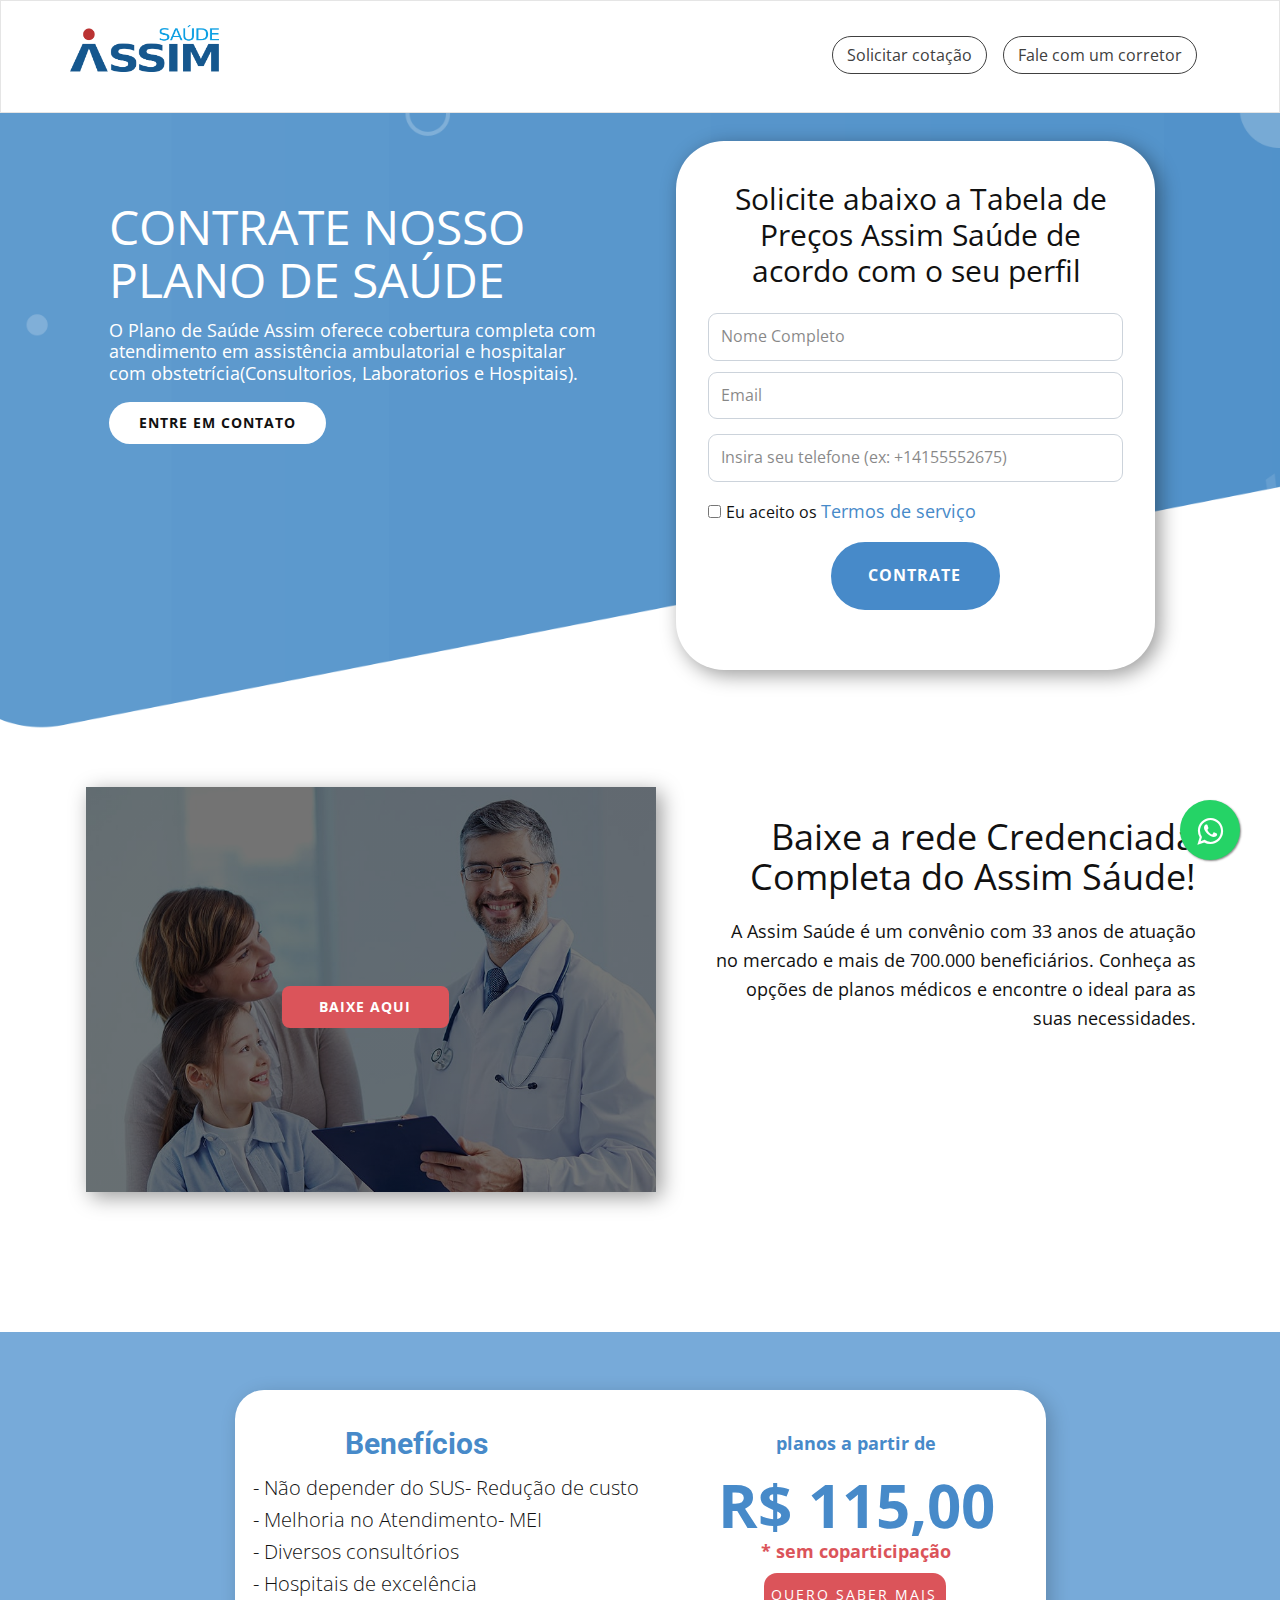
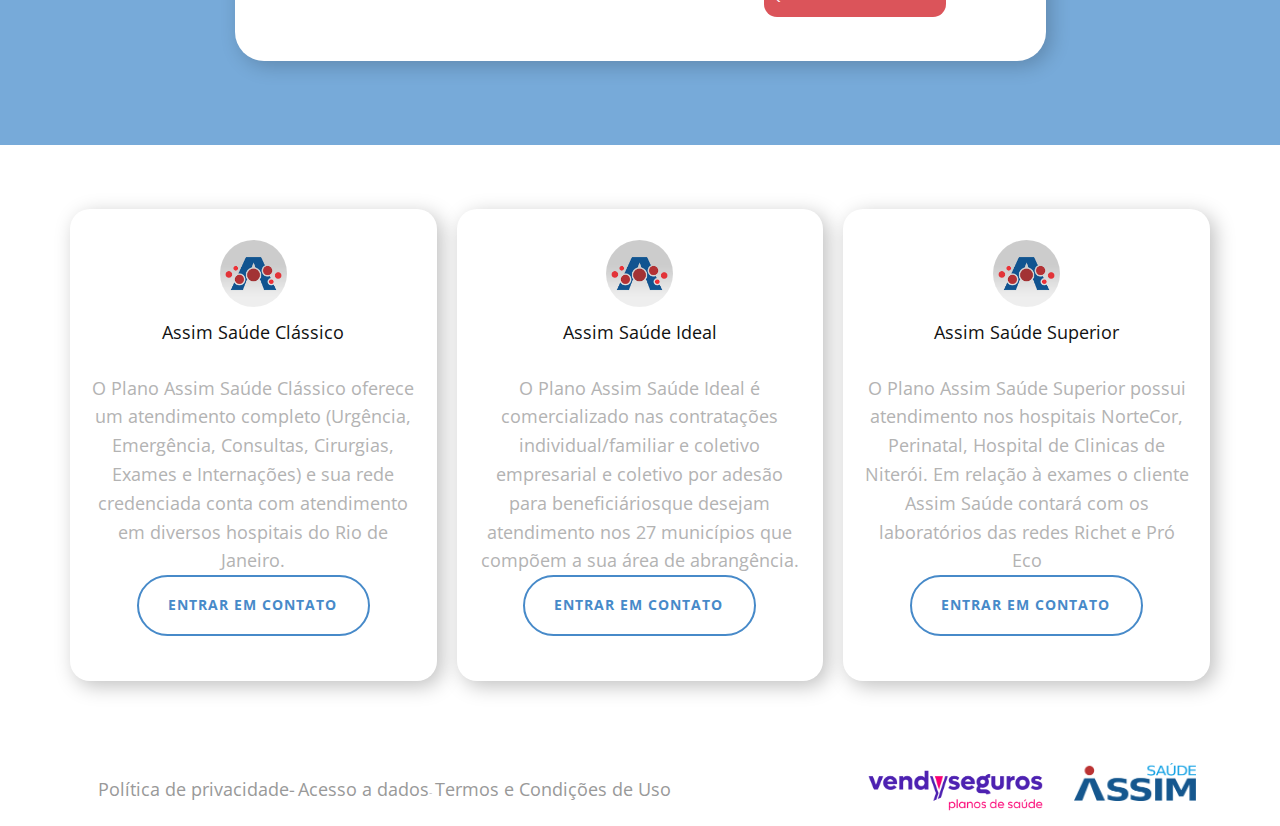
==== commit a4ca5080: "Update Assim.html" ====
--- a/Assim.html
+++ b/Assim.html
@@ -217,16 +217,7 @@
           <a href="https://assimonline.com.br/acesso-a-dados/" target="_blank" rel="noopener" class="S1PPyQ u-active-none u-border-none u-btn u-button-link u-button-style u-hover-none u-none u-text-grey-40 u-btn-2">Acesso a dado​s</a>- <a href="https://assimonline.com.br/termos-e-condicoes-de-uso/" target="_blank" rel="noopener" class="S1PPyQ u-active-none u-border-none u-btn u-button-link u-button-style u-hover-none u-none u-text-grey-40 u-btn-3">Termos e Condições de Uso</a>
         </p>
       </div></footer>
-    <section class="u-backlink u-clearfix u-grey-80">
-      <a class="u-link" href="https://nicepage.com/website-templates" target="_blank">
-        <span>Website Templates</span>
-      </a>
-      <p class="u-text">
-        <span>created with</span>
-      </p>
-      <a class="u-link" href="" target="_blank">
-        <span>Website Builder Software</span>
-      </a>. 
-    </section>
+    <a class="whatsapp-link" href="https://wa.me/message/K7DCQCY6DWU6N1" target="_blank">
+		<i class="fa fa-whatsapp"></i>
   
-</body></html>+</body></html>
